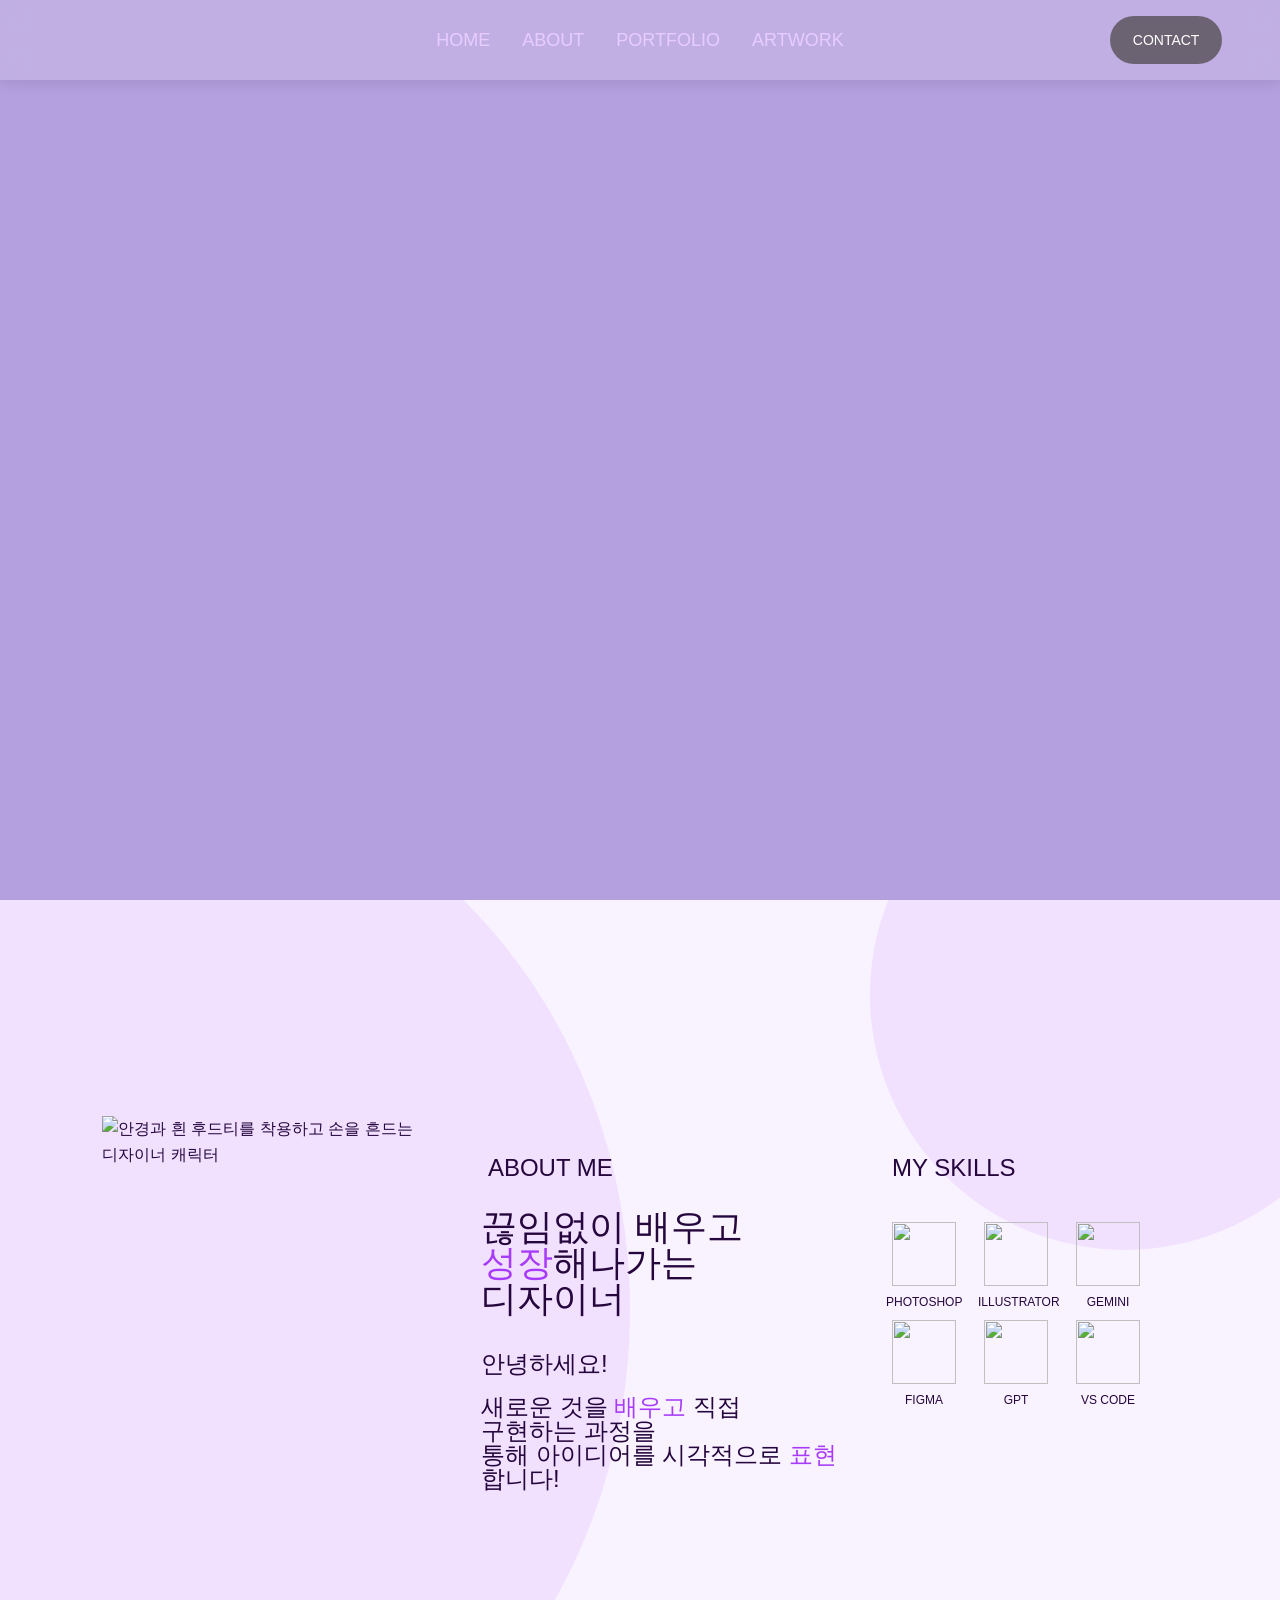
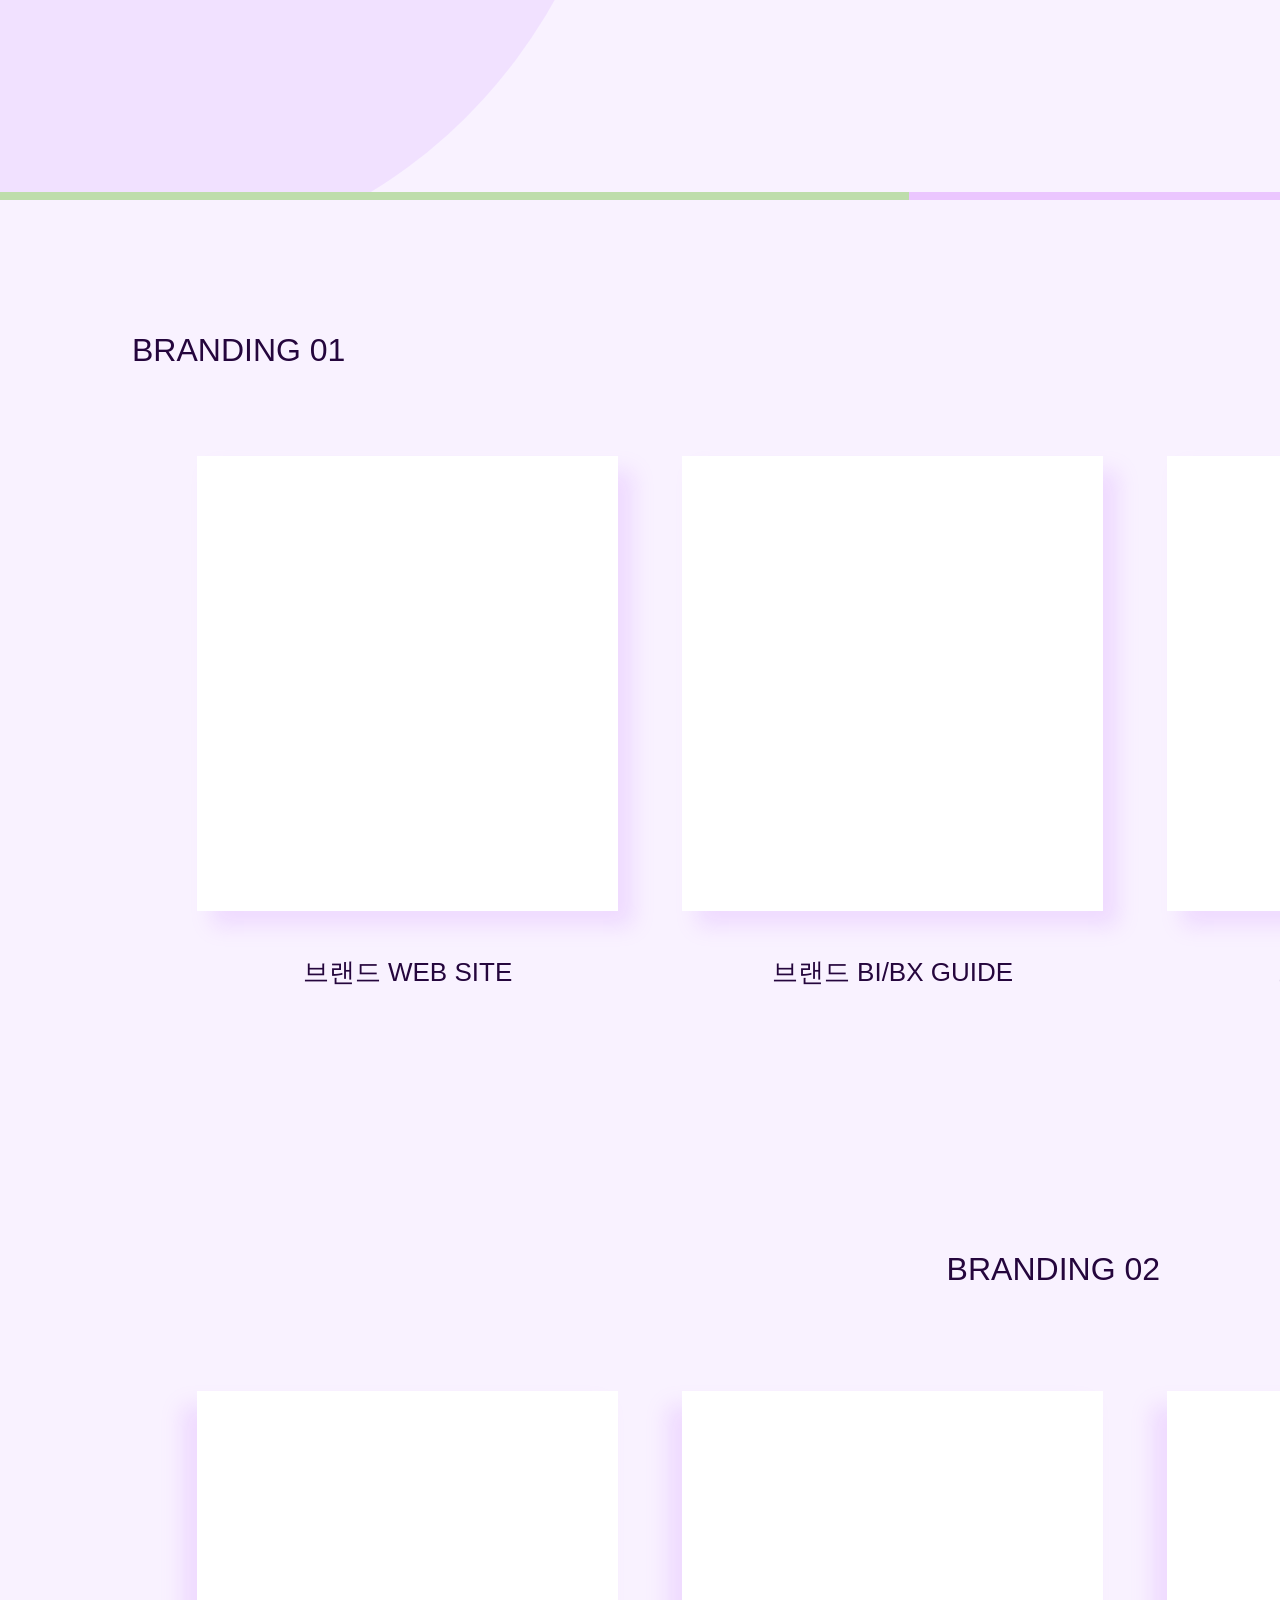
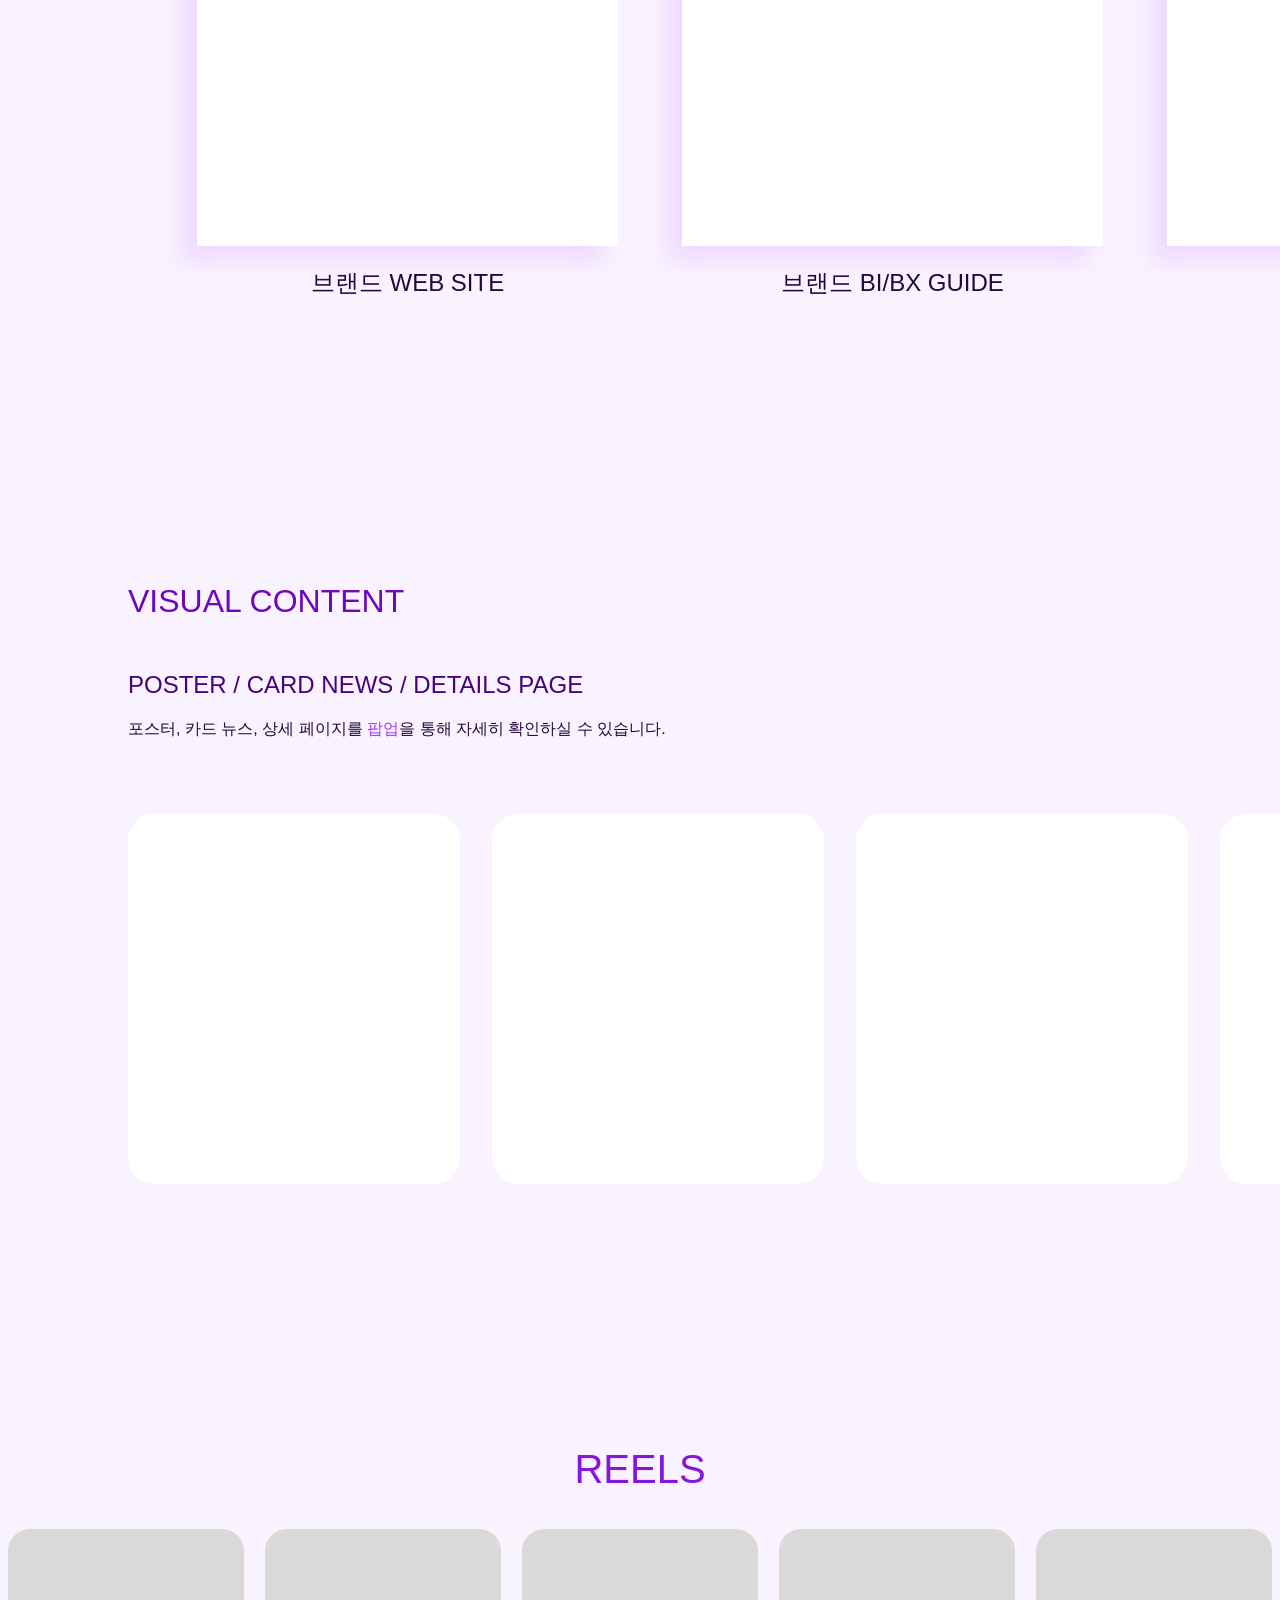
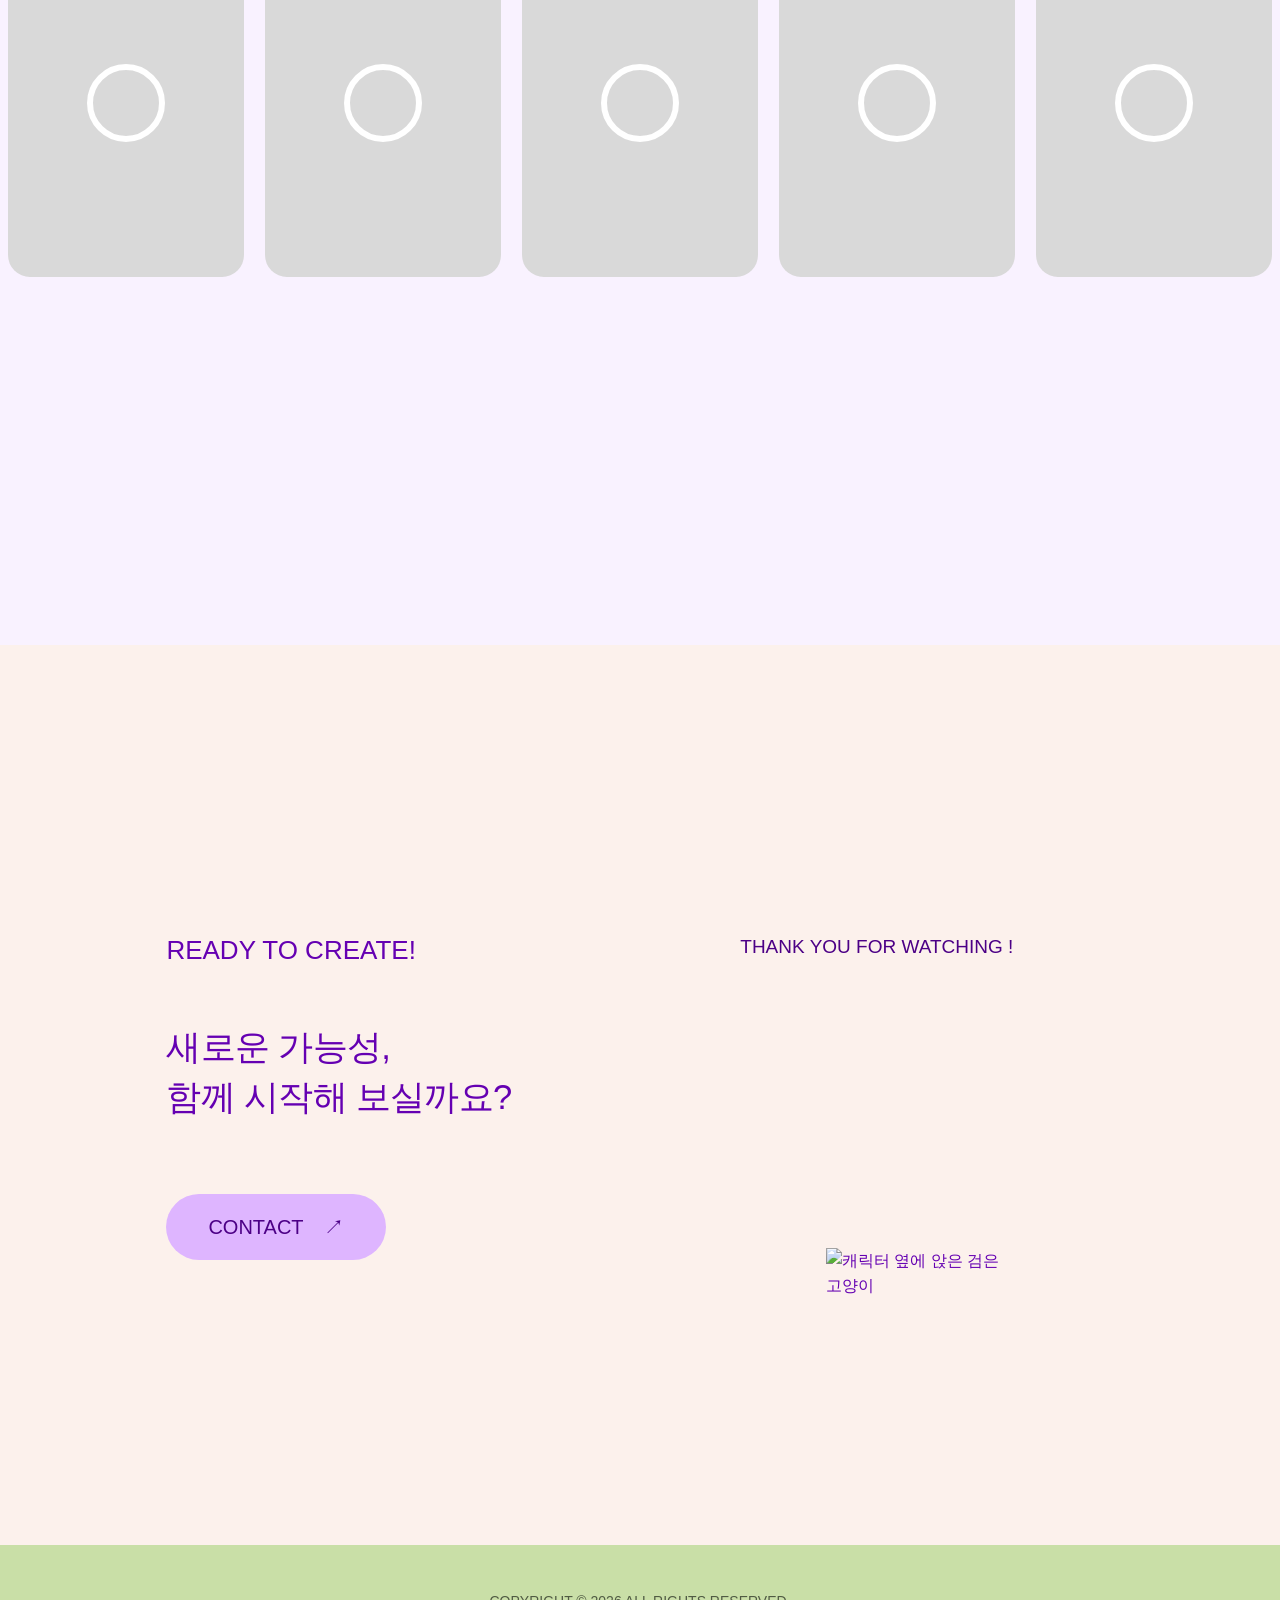
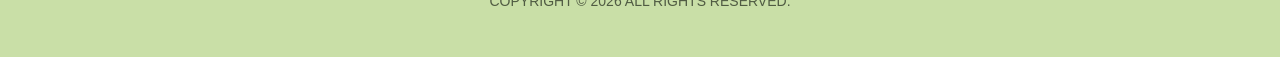
==== index.html @ c57d6a8a "Add files via upload" ====
<!doctype html>
<html lang="ko">

<head>
  <meta charset="utf-8">
  <meta name="viewport" content="width=device-width, initial-scale=1">
  <meta name="theme-color" content="#f9f2ff">
  <meta name="description" content="끊임없이 배우고 성장해 나가는 디자이너의 포트폴리오입니다.">
  <title>PORTFOLIO</title>
 
  <link rel="stylesheet" href="css/fonts.css">
  <link rel="stylesheet" href="css/style.css">
  <script src="Js/content.js" defer></script>
  <script src="Js/script.js" defer></script>
</head>

<body>
  <a class="skip-link" href="#about">본문 바로가기</a>
  <header class="site-header">
    <button class="menu-toggle" type="button" aria-label="메뉴 열기" aria-controls="navigation"
      aria-expanded="false"><span></span><span></span></button>
    <nav id="navigation" aria-label="메인 메뉴">
      <a href="#home">HOME</a><a href="#about">ABOUT</a><a href="#portfolio">PORTFOLIO</a><a href="#artwork">ARTWORK</a>
    </nav>
    <a class="header-contact" href="#contact">CONTACT</a>
  </header>

  <main>
    <section class="hero" id="home" aria-label="파스텔 구름과 계단 속 디자이너의 포트폴리오">
      <h1 class="sr-only">끊임없이 배우고 성장해 나가는 디자이너의 포트폴리오</h1>
      <video class="hero-video" autoplay muted loop playsinline preload="metadata"
        poster="assets/images/main/main_banner.png" width="1920" height="1000" aria-hidden="true">
        <source src="assets/videos/main_banner.mp4" type="video/mp4">
      </video>
    </section>

    <section class="about section-anchor" id="about" aria-labelledby="about-heading">
      <div class="about-shape" aria-hidden="true"></div>
      <div class="about-inner">
        <div class="profile"><img src="assets/videos/my_character.gif" alt="안경과 흰 후드티를 착용하고 손을 흔드는 디자이너 캐릭터" width="543"
            height="724"></div>
        <div class="about-copy">
          <p class="eyebrow">ABOUT ME</p>
          <h2 id="about-heading">끊임없이 배우고<br><em>성장</em>해나가는 디자이너</h2>
          <p class="hello">안녕하세요!</p>
          <p>새로운 것을 <em>배우고</em> 직접 구현하는 과정을<br>통해 아이디어를 시각적으로 <em>표현</em> 합니다!</p>
        </div>
        <div class="skills">
          <h3>MY SKILLS</h3>
          <ul id="skill-list"></ul>
        </div>
      </div>
    </section>

    <section class="branding branding-one section-anchor" id="portfolio" aria-labelledby="branding-one-heading">
      <div class="section-heading">
        <h2 id="branding-one-heading">BRANDING 01</h2>
      </div>
      <div class="rail-wrap">
        <div class="project-rail" id="brand-one" role="group" aria-label="첫 번째 브랜드 작업물"></div>
      </div>
    </section>

    <section class="branding branding-two" aria-labelledby="branding-two-heading">
      <div class="section-heading reverse">
        <h2 id="branding-two-heading">BRANDING 02</h2>
      </div>
      <div class="rail-wrap">
        <div class="project-rail" id="brand-two" role="group" aria-label="두 번째 브랜드 작업물"></div>
      </div>
    </section>

    <section class="artwork section-anchor" id="artwork" aria-labelledby="artwork-heading">
      <div class="artwork-intro">
        <h2 id="artwork-heading">VISUAL CONTENT</h2>
        <h3>POSTER / CARD NEWS / DETAILS PAGE</h3>
        <p>포스터, 카드 뉴스, 상세 페이지를 <em>팝업</em>을 통해 자세히 확인하실 수 있습니다.</p>
      </div>
      <div class="visual-rail" id="visual-list" role="group" aria-label="비주얼 콘텐츠 작업물"></div>
    </section>

    <section class="reels" aria-labelledby="reels-heading">
      <h2 id="reels-heading">REELS</h2>
      <div class="reel-wrap">
        <div class="reel-rail" id="reel-list" role="group" aria-label="릴스 영상"></div>
      </div>
    </section>

    <section class="contact section-anchor" id="contact" aria-labelledby="contact-heading">
      <div class="contact-copy">
        <p>READY TO CREATE!</p>
        <h2 id="contact-heading">새로운 가능성,<br>함께 시작해 보실까요?</h2><button class="contact-button" id="contact-open"
          type="button">CONTACT <span aria-hidden="true">↗</span></button>
      </div>
      <div class="contact-art">
        <p>THANK YOU FOR WATCHING !</p>
        <img class="contact-cat" src="assets/videos/cat-timed.gif" alt="캐릭터 옆에 앉은 검은 고양이" loading="lazy" width="543" height="724">
      </div>
    </section>
  </main>
  <footer>COPYRIGHT © <span id="copyright-year">2026</span> ALL RIGHTS RESERVED.</footer>

  <dialog id="work-dialog" aria-labelledby="dialog-title">
    <div class="dialog-toolbar">
      <h2 id="dialog-title"></h2><button class="dialog-close" type="button" aria-label="팝업 닫기">×</button>
    </div>
    <div id="dialog-body"></div>
  </dialog>
</body>

</html>
---- css/fonts.css ----
/* 사용자가 지정한 아리따 돋움 Medium 웹폰트 */
@font-face {
    font-family: 'ArittaDodum';
    src: url('https://cdn.jsdelivr.net/gh/projectnoonnu/noonfonts_one@1.0/Arita-dotum-Medium.woff') format('woff');
    font-weight: normal;
    font-display: swap;
}

:root {
    --font-arita: 'ArittaDodum', sans-serif;
}
---- css/style.css ----
/* 색상과 여백은 여기에서 한 번에 수정할 수 있습니다. */
:root {
    --content-bg: #f9f2ff;
    --cream: var(--content-bg);
    --ink: #25063d;
    --accent: #a73bf9;
    --green: var(--accent);
    --purple: #6500b2;
    --lavender: var(--content-bg);
    --about-circle: rgba(232, 204, 255, 0.46);
    --header-menu: #e8ccff;
    --header-menu-content: #b47bdc;
    --gutter: clamp(24px, 10vw, 192px);
    --header: 80px
}

* {
    box-sizing: border-box
}

html {
    scroll-behavior: smooth;
    scroll-padding-top: var(--header)
}

body {
    margin: 0;
    background: var(--cream);
    color: var(--ink);
    font-family: var(--font-arita);
    font-weight: 400;
    font-size: 16px;
    line-height: 1.6;
    letter-spacing: 0;
    word-break: keep-all;
    overflow-wrap: break-word;
    text-rendering: optimizeLegibility;
    font-synthesis: none;
}

button,
a {
    -webkit-tap-highlight-color: transparent
}

button {
    font: inherit;
    color: inherit;
    cursor: pointer
}

a {
    color: inherit;
    text-decoration: none
}

button {
    border: 0
}

img {
    display: block;
    max-width: 100%
}

h1,
h2,
h3,
p {
    margin: 0
}

em {
    color: var(--green);
    font-style: normal
}

button:focus-visible,
a:focus-visible {
    outline: 3px solid #8f43c7;
    outline-offset: 6px
}

.sr-only {
    position: absolute;
    width: 1px;
    height: 1px;
    padding: 0;
    margin: -1px;
    overflow: hidden;
    clip-path: inset(50%);
    white-space: nowrap
}

.skip-link {
    position: fixed;
    top: -100px;
    left: 20px;
    z-index: 100;
    background: white;
    padding: 12px
}

.skip-link:focus {
    top: 10px
}

.site-header {
    position: fixed;
    top: 0;
    left: 0;
    z-index: 20;
    width: 100%;
    height: var(--header);
    display: flex;
    align-items: center;
    padding: 0 4.5%;
    gap: 30px;
    color: var(--header-menu);
    background: #e8dff03d;
    box-shadow: 0 3px 12px #49336b26;
    backdrop-filter: blur(12px)
}

.site-header nav {
    display: flex;
    gap: 32px;
    position: absolute;
    left: 50%;
    transform: translateX(-50%)
}

.site-header nav a {
    font-size: 18px;
    padding: 12px 0;
    position: relative;
    transition: color .2s;
}

.site-header nav a:hover,
.site-header nav a:focus-visible {
    color: #fff;
}

/* 배경 투명도는 유지하고, 두 번째 영역부터 글자색만 변경합니다. */
.site-header.on-content {
    color: var(--header-menu-content);
}

.site-header.on-content .menu-toggle {
    color: var(--header-menu-content);
}

.header-contact {
    margin-left: auto;
    color: #fff;
    background: #575258ce;
    padding: 13px 23px;
    border-radius: 30px;
    font-size: 14px
}

.menu-toggle {
    display: none
}

.hero {
    position: relative;
    background: #b4a0de;
    padding-top: 0;
    height: 100svh;
    aspect-ratio: auto;
    overflow: hidden;
    line-height: 0;
}

.hero-video {
    position: absolute;
    inset: -1px;
    display: block;
    width: calc(100% + 2px);
    height: calc(100% + 2px);
    object-fit: cover;
    transform: scale(1.01);
}

.section-anchor {
    scroll-margin-top: 0
}

.about {
    position: relative;
    overflow: hidden;
    min-height: 860px;
    display: flex;
    align-items: center;
    border-bottom: 8px solid;
    border-image: linear-gradient(90deg, #beddab 71%, #ebc6ff 71%) 1
}

.about:after {
    content: "";
    position: absolute;
    width: 510px;
    height: 510px;
    border-radius: 50%;
    background: var(--about-circle);
    right: -100px;
    top: -160px;
    z-index: 0
}

.about-shape {
    position: absolute;
    width: 1000px;
    height: 1100px;
    left: -370px;
    top: -140px;
    border-radius: 50%;
    background: var(--about-circle)
}

.about-inner {
    position: relative;
    z-index: 1;
    width: 100%;
    max-width: 1920px;
    margin: auto;
    display: grid;
    grid-template-columns: 1fr 1.1fr .7fr;
    align-items: center;
    gap: 5%;
    padding: 70px var(--gutter) 95px 8%
}

.profile {
    max-width: 340px;
    justify-self: center
}

.profile img {
    width: 100%;
    height: auto;
    mix-blend-mode: normal
}

.eyebrow,
.skills h3 {
    font-size: 24px;
    line-height: 29px;
    font-weight: 400;
    margin-bottom: 28px
}

.about h2 {
    font-size: 36px;
    font-weight: 400;
    line-height: 36px;
    letter-spacing: 0;
    margin-bottom: 35px
}

.about-copy>p:not(.eyebrow) {
    font-size: 24px;
    font-weight: 400;
    line-height: 24px;
    letter-spacing: 0
}

.about-copy .hello {
    line-height: 29px;
    margin-bottom: 19px
}

.about-copy .eyebrow {
    margin-left: 7px;
    margin-bottom: 27px;
}

.skills {
    align-self: center;
    width: 260px;
    max-width: 100%;
    color: var(--ink);
}

.about-copy,
.skills {
    min-height: 360px;
}

.skills h3 {
    font-size: 24px;
    line-height: 29px;
    font-weight: 400;
    margin: 0 0 40px;
}

.skills ul {
    list-style: none;
    padding: 0;
    margin: 0 0 0 -6px;
    display: grid;
    grid-template-columns: repeat(3, 76px);
    gap: 10px 16px
}

.skills li {
    text-align: center
}

.skills li img {
    width: 64px;
    height: 64px;
    object-fit: contain;
    margin: 0 auto 8px
}

.skills li span {
    display: block;
    font-size: 12px;
    line-height: 16px;
    font-weight: 400;
    color: var(--ink);
    white-space: nowrap
}

.branding {
    --brand-card-width: 421px;
    --brand-card-gap: 64px;
    --brand-track-left: calc(var(--gutter) + 69px);
    padding: 130px 0 110px;
    overflow: hidden
}

.branding-one {
    background: var(--cream)
}

.branding-two {
    background: var(--lavender);
    color: var(--ink)
}

.section-heading {
    margin: 0 var(--gutter) 88px;
    display: flex;
    align-items: center;
    justify-content: space-between;
    gap: 20px
}

.section-heading h2,
.artwork h2 {
    font-size: 30px;
    font-weight: 400
}

.reverse {
    flex-direction: row-reverse
}

.rail-wrap {
    position: relative
}

/* 정지된 가로 트랙: 오른쪽 카드는 시안처럼 화면 밖으로 이어집니다. */
.project-rail {
    display: flex;
    flex-wrap: nowrap;
    gap: var(--brand-card-gap);
    width: max-content;
    padding: 0 40px 35px var(--brand-track-left);
}

.project-card {
    position: relative;
    flex: 0 0 var(--brand-card-width);
    width: var(--brand-card-width);
    min-width: 0;
    padding: 0;
    background: none;
    text-align: center;
}

.project-image-box {
    display: block;
    width: 100%;
    aspect-ratio: 421 / 455;
    background: #fff;
    box-shadow: 15px 15px 20px rgba(199, 124, 255, 0.2);
}

.branding-two .project-image-box {
    box-shadow: -15px 15px 20px rgba(199, 124, 255, 0.2);
}

.project-image-box img,
.project-image-box video {
    display: block;
    width: 100%;
    height: 100%;
    object-fit: cover;
}

.project-image-box.has-cover {
    padding: 15px;
}

.project-image-viewport {
    display: block;
    width: 100%;
    height: 100%;
    overflow: hidden;
}

.project-image-viewport img,
.project-image-viewport video {
    transition: transform .35s ease;
}

@media (hover: hover) {
    .project-card.is-site-link:hover .project-image-viewport :is(img, video) {
        transform: scale(1.06);
    }
}

.project-card.is-site-link:focus-visible .project-image-viewport :is(img, video) {
    transform: scale(1.06);
}

.project-image-box .project-cover-video {
    pointer-events: none;
    object-fit: contain;
    background: #fff;
}

.project-card.is-site-link:hover .project-image-viewport .project-cover-video,
.project-card.is-site-link:focus-visible .project-image-viewport .project-cover-video {
    transform: none;
}

.project-card h3 {
    font-family: var(--font-arita);
    font-size: 26px;
    line-height: 36px;
    font-weight: 400;
    margin-top: 43px
}

.branding .section-heading {
    margin: 0 calc(var(--gutter) + 4px) 86px;
}

.branding .section-heading h2 {
    font-family: var(--font-arita);
    font-size: 32px;
    line-height: 40px;
    font-weight: 400;
}

.brand-cat {
    width: 160px;
    left: 261px;
    top: -88px;
    transform: scaleX(-1);
    mix-blend-mode: multiply;
}

.brand-butterfly {
    width: 80px;
    left: 245px;
    top: -105px;
    transform: scaleX(-1);
    mix-blend-mode: multiply;
}

.brand-controller {
    width: 98px;
    left: 52px;
    top: -55px;
}

/* 브랜딩 2: 아리따 돋움과 시안의 짧은 카드 이름 간격 */
.branding-two .section-heading h2 {
    font-family: var(--font-arita);
    font-size: 32px;
    line-height: 40px;
    font-weight: 400;
}

.branding-two .project-card h3 {
    font-family: var(--font-arita);
    font-size: 24px;
    line-height: 34px;
    font-weight: 400;
    margin-top: 20px;
}

@media (min-width: 1201px) {
    .branding-two {
        padding-top: 114px;
    }

    .branding-two .section-heading {
        margin: 0 calc(var(--gutter) - 8px) 102px;
    }
}

.sticker {
    position: absolute;
    pointer-events: none;
    z-index: 2
}

.artwork {
    padding: 136px 0 120px;
    color: var(--ink);
    position: relative;
    overflow: hidden
}

.artwork-intro {
    margin: 0 var(--gutter) 73px;
    position: relative;
    z-index: 1
}

.artwork h2 {
    color: #6f07bd;
    font-size: 32px;
    line-height: 40px;
    font-weight: 400;
    margin-bottom: 48px
}

.artwork h3 {
    color: #48007e;
    font-size: 24px;
    line-height: 32px;
    font-weight: 400;
    margin-bottom: 16px
}

.artwork p {
    font-size: 16px;
    line-height: 24px
}

.leaves {
    position: absolute;
    right: 0;
    top: 0;
    width: 647px;
    height: 592px;
    max-width: none;
    object-fit: fill;
    z-index: 2;
    pointer-events: none
}

.visual-rail {
    display: flex;
    flex-wrap: nowrap;
    width: max-content;
    gap: 32px;
    padding: 0 var(--gutter) 20px
}

.visual-card {
    background: none;
    padding: 0;
    flex: 0 0 332px;
    width: 332px;
    min-width: 0;
    border-radius: 26px;
    position: relative
}

.visual-image-box {
    display: block;
    width: 100%;
    aspect-ratio: 332 / 370;
    background: #fff;
    border-radius: 26px;
    transition: box-shadow .2s
}

.visual-image-box img {
    width: 100%;
    height: 100%;
    object-fit: cover;
    border-radius: inherit
}

@media (hover: hover) {
    .visual-card:hover .visual-image-box {
        box-shadow: 0 0 10px 4px rgba(199, 124, 255, 0.5);
    }
}

.reels {
    min-height: 0;
    height: auto;
    padding: 100px 0 180px;
    color: var(--ink);
}

.reels h2 {
    color: #8516da;
    text-align: center;
    font-size: 40px;
    line-height: 48px;
    font-weight: 400;
    margin-bottom: 36px
}

@media (min-width: 1201px) {
    .reels {
        height: 900px;
    }
}

.reel-wrap {
    position: relative
}

.reel-rail {
    display: grid;
    grid-template-columns: repeat(5, minmax(0, 364px));
    justify-content: center;
    gap: 150px 21px;
    padding: 0 8px
}

.reel-item {
    position: relative;
    min-width: 0
}

.reel-card {
    position: relative;
    display: block;
    width: 100%;
    aspect-ratio: 364 / 536;
    padding: 0;
    background: #d9d9d9;
    border-radius: 22px;
    overflow: hidden
}

.reel-card>img {
    width: 100%;
    height: 100%;
    object-fit: cover;
    background: #d9d9d9
}

.play-icon {
    position: absolute;
    left: 50%;
    top: 50%;
    width: 78px;
    height: 78px;
    border: 6px solid white;
    border-radius: 50%;
    transform: translate(-50%, -50%);
    transition: transform .2s
}

.play-icon:before {
    content: "";
    position: absolute;
    left: 50%;
    top: 50%;
    width: 30px;
    height: 40px;
    transform: translate(-42%, -50%);
    background: url("../assets/images/main/play-outline.svg") center / contain no-repeat
}

.reel-card:hover .play-icon {
    transform: translate(-50%, -50%) scale(1.1)
}

.reel-character {
    width: 105px;
    height: auto;
    left: 17px;
    top: -95px;
    bottom: calc(100% - 65px)
}

.tv {
    width: 75px;
    height: auto;
    right: 36px;
    top: auto;
    bottom: calc(100% - 8px)
}

.contact {
    position: relative;
    isolation: isolate;
    min-height: 900px;
    background: #fcf1ec url("../assets/images/main/contact_background.png") center / 100% 100% no-repeat;
    overflow: hidden;
    display: grid;
    grid-template-columns: 1fr 1fr;
    align-items: center;
    padding: 100px 13%;
    gap: 25px;
    color: var(--purple);
}

.contact-copy>p {
    font-size: 26px;
    margin-bottom: 50px
}

.contact-copy h2 {
    font-size: clamp(28px, 2.7vw, 50px);
    font-weight: 400;
    line-height: 1.45;
    letter-spacing: -0.02em
}

.contact-button {
    display: flex;
    align-items: center;
    gap: 20px;
    margin-top: 72px;
    background: #deb5ff;
    color: #4c0086;
    border-radius: 50px;
    padding: 17px 42px;
    font-size: 20px
}

.contact-button:hover {
    background: #cd94f4
}

.contact-art {
    position: absolute;
    left: 44.583333%;
    right: 20.833333%;
    bottom: 53px;
    height: 577px;
}

.contact-art>p {
    position: absolute;
    top: 18px;
    right: 0;
    font-size: 19px;
    line-height: 28px;
    font-weight: 400;
    color: #4c0086;
}

.contact-art img {
    position: absolute;
    bottom: 0;
    height: auto;
    mix-blend-mode: normal;
}

.contact-art .contact-character {
    left: 0;
    width: 79.066265%;
    transform-origin: 50% 94%;
}

.contact-art .contact-cat {
    right: 4px;
    width: 41.415663%;
    transform-origin: 50% 88%;
}

footer {
    display: block;
    align-content: center;
    min-height: 112px;
    padding: 20px;
    text-align: center;
    background: #c9dfa7;
    color: #505b43;
    font-size: 14px;
}

dialog {
    width: min(1000px, 92vw);
    max-height: 90dvh;
    border: 0;
    border-radius: 20px;
    padding: 0;
    background: var(--cream);
    color: var(--ink);
    box-shadow: 0 20px 90px #0004
}

dialog::backdrop {
    background: #23132bd9;
    backdrop-filter: blur(5px)
}

.dialog-toolbar {
    position: sticky;
    top: 0;
    z-index: 3;
    display: flex;
    align-items: center;
    justify-content: space-between;
    gap: 20px;
    background: var(--cream);
    padding: 18px 25px;
    border-bottom: 1px solid #ded5e1
}

.dialog-toolbar h2 {
    font-size: 20px
}

.dialog-close {
    font-size: 32px;
    line-height: 1;
    background: none;
    width: 42px;
    height: 42px;
    border-radius: 50%
}

.dialog-close:hover {
    background: #e8d8f4
}

#dialog-body {
    padding: 25px
}

#dialog-body>img {
    width: 100%;
    height: auto;
    margin-bottom: 18px
}

#dialog-body video {
    width: 100%;
    max-height: 65vh;
    background: #151515
}

#dialog-body p {
    margin: 16px 0;
    white-space: pre-line
}

.project-link,
.email-link {
    display: inline-block;
    padding: 12px 20px;
    border-radius: 30px;
    background: #e4c3fa;
    color: #4d1a72
}

.contact-note {
    padding: 20px;
    background: #f4ebfc;
    border-radius: 14px
}

body.modal-open {
    overflow: hidden
}

/* 1920px 화면 기준: 메인 1000px / 각 콘텐츠 900px / 푸터 112px */
@media (min-width: 761px) {
    .about, .branding, .artwork, .contact {
        min-height: 900px;
    }
}

@media (min-width: 1800px) {
    .about, .branding, .artwork, .contact {
        height: 900px;
    }

.visual-card {
        min-width: 0;
    }
}

@media(min-width:1921px) {
.about-inner {
        padding-right: 180px
    }

}

@media(max-width:1200px) {
    :root {
        --gutter: 7vw;
        --header: 72px
    }

    .site-header nav {
        gap: 22px
    }

    .site-header nav a {
        font-size: 15px
    }

    .about {
        min-height: 660px
    }

    .about-inner {
        gap: 4%;
        padding-left: 5%;
        padding-right: 5%;
        grid-template-columns: .9fr 1.25fr 304px
    }

.skills li img {
        width: 48px;
        height: 48px
    }

.about:after {
        width: 340px;
        height: 340px
    }

    .about-shape {
        width: 650px;
        height: 850px;
        left: -320px;
        top: -100px
    }

    .branding {
        padding: 85px 0
    }

.section-heading {
        margin-bottom: 66px
    }

.contact {
        min-height: 660px;
        padding: 100px 10%
    }

    .contact-copy>p {
        font-size: 20px;
        margin-bottom: 30px
    }

    .contact-button {
        margin-top: 40px
    }

    .contact-art>p {
        font-size: 14px
    }

    .artwork {
        padding: 100px 0
    }

    .reels {
        padding: 70px 0 200px
    }

    .reels h2 {
        margin-bottom: 75px
    }
}

@media(max-width:760px) {
    :root {
        --gutter: 24px;
        --header: 64px
    }

    .site-header {
        padding: 0 20px;
        gap: 15px
    }

.header-contact {
        font-size: 13px;
        padding: 9px 13px;
        margin-left: 0
    }

    .menu-toggle {
        display: flex;
        flex-direction: column;
        justify-content: center;
        gap: 6px;
        background: none;
        width: 36px;
        height: 40px;
        margin-left: auto;
        order: 2;
        color: inherit
    }

    .menu-toggle span {
        width: 24px;
        height: 2px;
        background: currentColor
    }

    .site-header nav {
        display: none;
        position: absolute;
        top: 64px;
        left: 0;
        right: 0;
        transform: none;
        background: var(--content-bg);
        color: inherit;
        padding: 20px 25px;
        box-shadow: 0 12px 22px #32233f1f
    }

    .site-header nav.is-open {
        display: flex;
        flex-wrap: wrap;
        justify-content: center;
        gap: 10px 24px
    }

    .site-header nav a {
        font-size: 14px
    }

    .hero-video {
        object-position: 66% center
    }

    .about {
        min-height: auto
    }

    .about-inner {
        grid-template-columns: 1fr;
        gap: 32px;
        padding: 55px 25px 65px;
        text-align: center
    }

    .profile {
        width: 190px
    }

    .about-shape {
        width: 500px;
        height: 500px;
        left: -200px;
        top: -90px
    }

    .about:after {
        right: -180px;
        top: 250px
    }

    .about h2 {
        font-size: 28px
    }

    .about-copy>p:not(.eyebrow) {
        font-size: 17px
    }

    .eyebrow {
        margin-bottom: 16px
    }

    .skills {
        margin-top: 10px
    }

.skills li img {
        width: 42px;
        height: 42px
    }

.desktop-break {
        display: none
    }

    .branding {
        padding: 60px 0
    }

    .section-heading {
        margin-bottom: 62px
    }

    .section-heading h2,
    .artwork h2 {
        font-size: 24px
    }

.project-card h3 {
        font-size: 18px;
        margin-top: 22px
    }

.artwork {
        padding: 70px 0 55px
    }

    .artwork h2 {
        margin-bottom: 28px
    }

    .artwork h3 {
        font-size: 17px
    }

    .artwork p {
        font-size: 14px;
        max-width: 270px
    }

    .artwork-intro {
        margin-bottom: 40px
    }

    .leaves {
        width: min(647px, 100vw);
        height: auto;
        aspect-ratio: 647 / 592;
        top: 0;
        right: 0
    }

.visual-card {
        flex-basis: 68vw;
        max-width: 320px
    }

    .reels {
        padding: 65px 0 160px
    }

    .reels h2 {
        font-size: 28px;
        margin-bottom: 65px
    }

    .reel-rail {
        gap: 130px 20px;
        padding-left: 20px;
        padding-right: 20px
    }

    .play-icon {
        width: 62px;
        height: 62px;
        border-width: 5px
    }

.reel-character {
        width: 100px;
        left: 22px;
        top: auto;
        bottom: calc(100% - 62px)
    }

    .tv {
        width: 60px;
        right: 10%;
        top: auto;
        bottom: calc(100% - 10px)
    }

    .contact {
        grid-template-columns: 1fr;
        padding: 75px 42px 55px;
        gap: 35px;
        min-height: auto
    }

    .contact-copy>p {
        font-size: 17px;
        margin-bottom: 28px
    }

    .contact-copy h2 {
        font-size: 29px
    }

    .contact-button {
        font-size: 16px;
        padding: 13px 27px;
        margin-top: 30px
    }

.contact-art {
        width: 100%;
        max-width: 380px;
        justify-self: end
    }

    .contact-art>p {
        font-size: 14px;
        margin-bottom: 12px
    }

.contact:after {
        width: 90%;
        right: -70%
    }

    footer {
        font-size: 13px;
        padding: 28px 16px
    }

    .dialog-toolbar {
        padding: 12px 16px
    }

    .dialog-toolbar h2 {
        font-size: 17px
    }

    #dialog-body {
        padding: 16px
    }
}

@media(prefers-reduced-motion:reduce) {
    html {
        scroll-behavior: auto
    }

    *,
    *:before,
    *:after {
        transition: none !important;
        animation: none !important
    }
}

@media (max-width: 760px) {
    .hero { aspect-ratio: auto; }
    .contact-art {
        position: relative;
        left: auto;
        right: auto;
        bottom: auto;
        height: 370px;
    }
    .contact-art > p {
        top: 0;
        font-size: 14px;
    }
    footer {
        min-height: 112px;
    }
}

@media (max-width: 760px) {
    .about-copy, .skills { min-height: 0; }
    .skills { justify-self: center; text-align: left; }
}

@media (max-width: 760px) {
    .branding {
        --brand-card-width: min(421px, calc(100vw - 48px));
        --brand-card-gap: 32px;
        --brand-track-left: 24px;
    }
    .branding .section-heading {
        margin: 0 24px 86px;
    }
    .brand-cat { left: auto; right: -10px; }
    .brand-butterfly { left: auto; right: 86px; }
}

@media (max-width: 760px) {
    .visual-card {
        flex-basis: min(332px, calc(100vw - 48px));
        width: min(332px, calc(100vw - 48px));
    }
}

@media (max-width: 1200px) {
    .reel-rail {
        grid-template-columns: repeat(auto-fit, minmax(0, 364px));
    }
}

@media (max-width: 360px) {
    .skills ul {
        width: 100%;
        margin-left: 0;
        grid-template-columns: repeat(3, minmax(0, 1fr));
        gap: 16px 8px;
    }
    .skills li span { font-size: 13px; }
}

/* ABOUT 원본 시안: 1920 × 900 기준 위치 */
@media (min-width: 1500px) {
    .about {
        height: 900px;
        min-height: 900px;
    }
    .about-inner {
        height: 100%;
        align-self: stretch;
        display: block;
        padding: 0;
        margin: 0 auto;
    }
    .profile {
        position: absolute;
        left: 5.052083%;
        top: 148px;
        width: 424px;
        max-width: none;
    }
    .about-copy {
        position: absolute;
        left: 40.15625%;
        top: 292px;
        width: 550px;
        min-height: 0;
    }
    .skills {
        position: absolute;
        left: 74.270833%;
        top: 292px;
        width: 260px;
        min-height: 0;
    }
    .about-shape {
        width: 1100px;
        height: 1100px;
        left: -466px;
        top: -113px;
    }
    .about:after {
        width: 800px;
        height: 800px;
        right: -330px;
        top: -450px;
    }
}
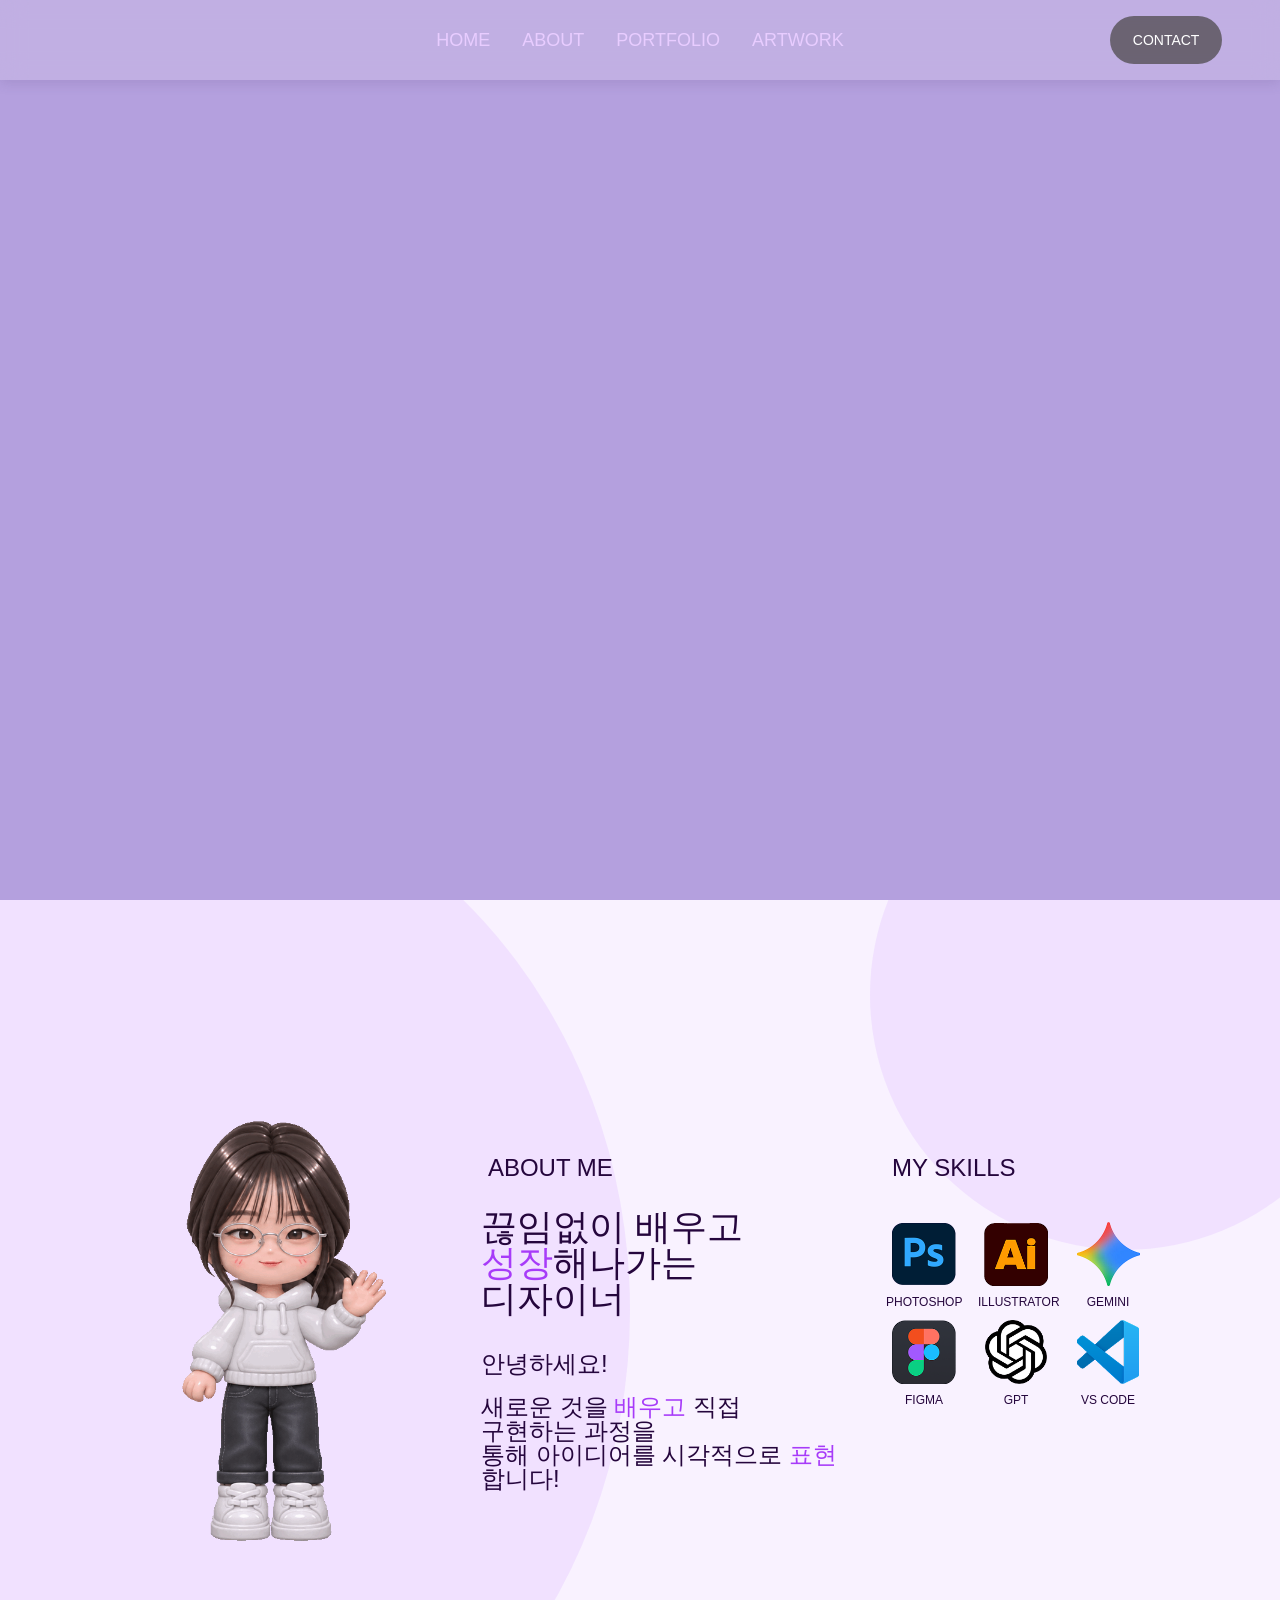
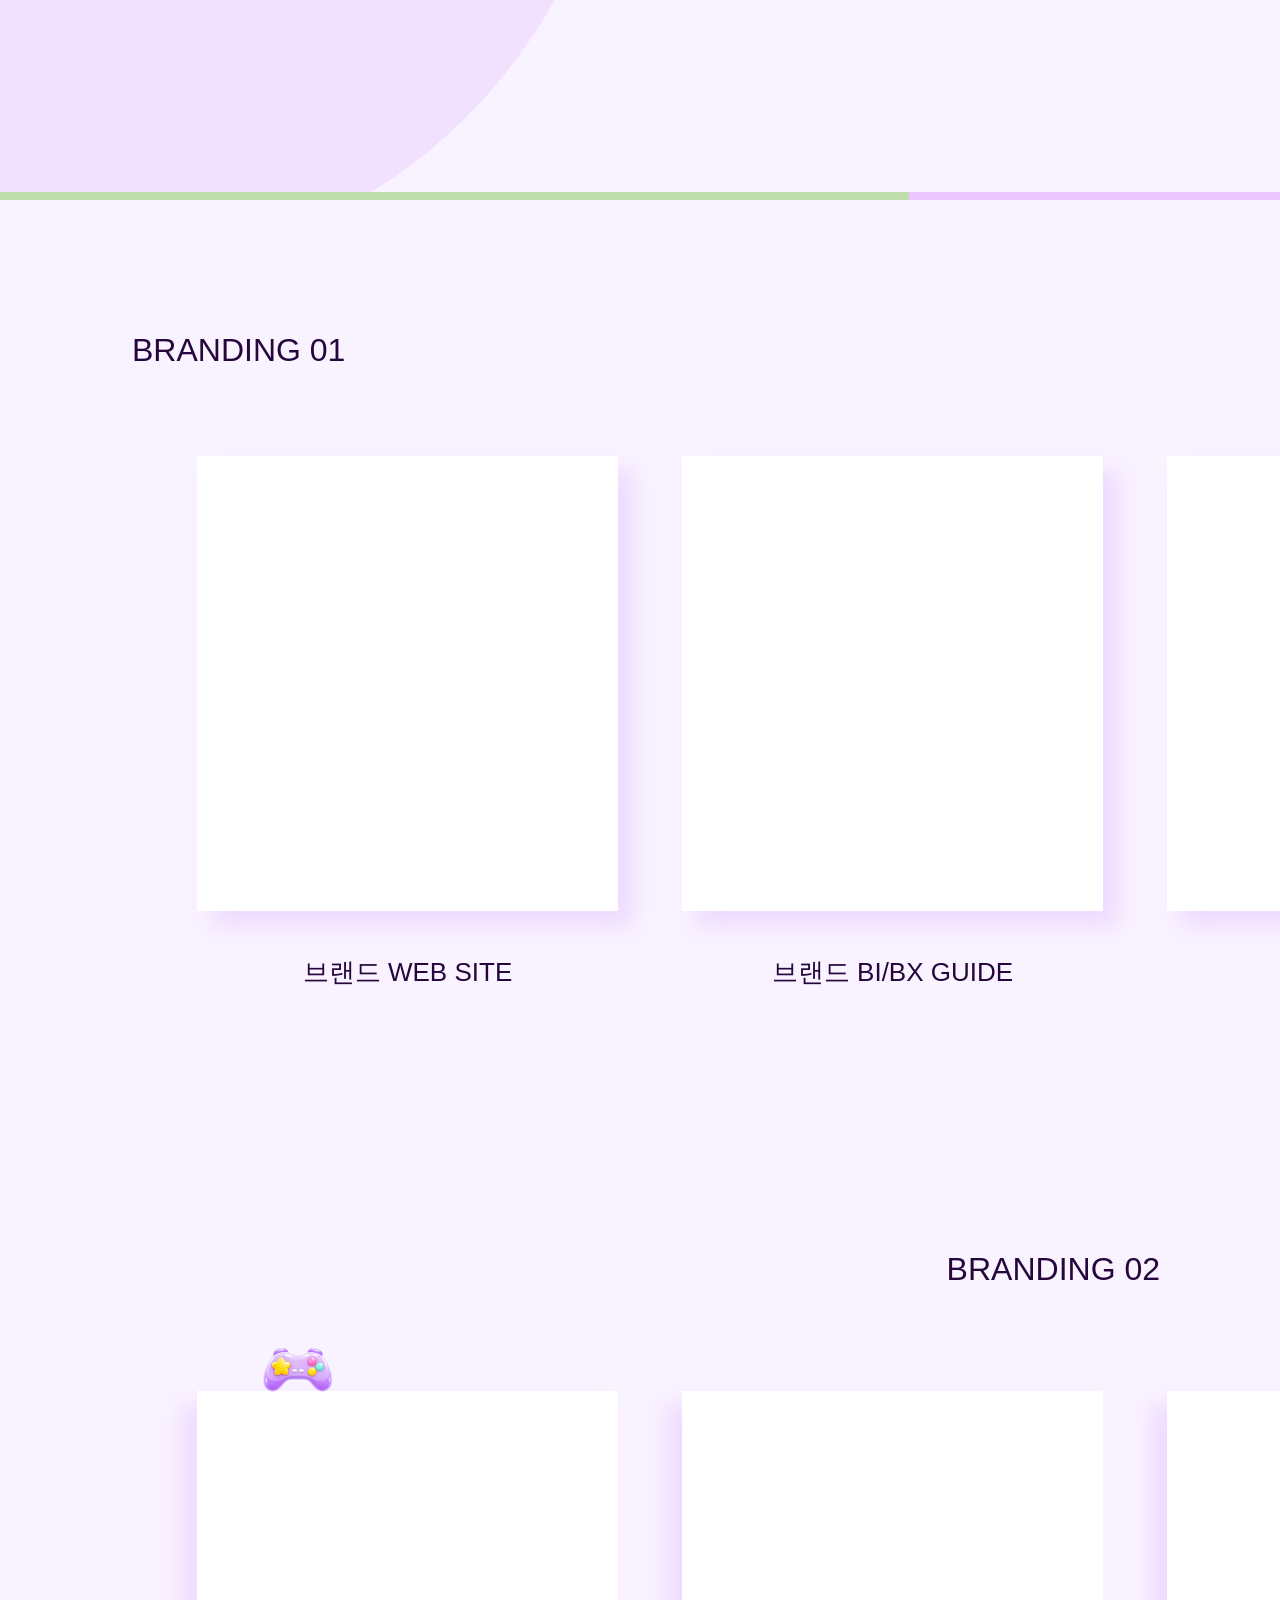
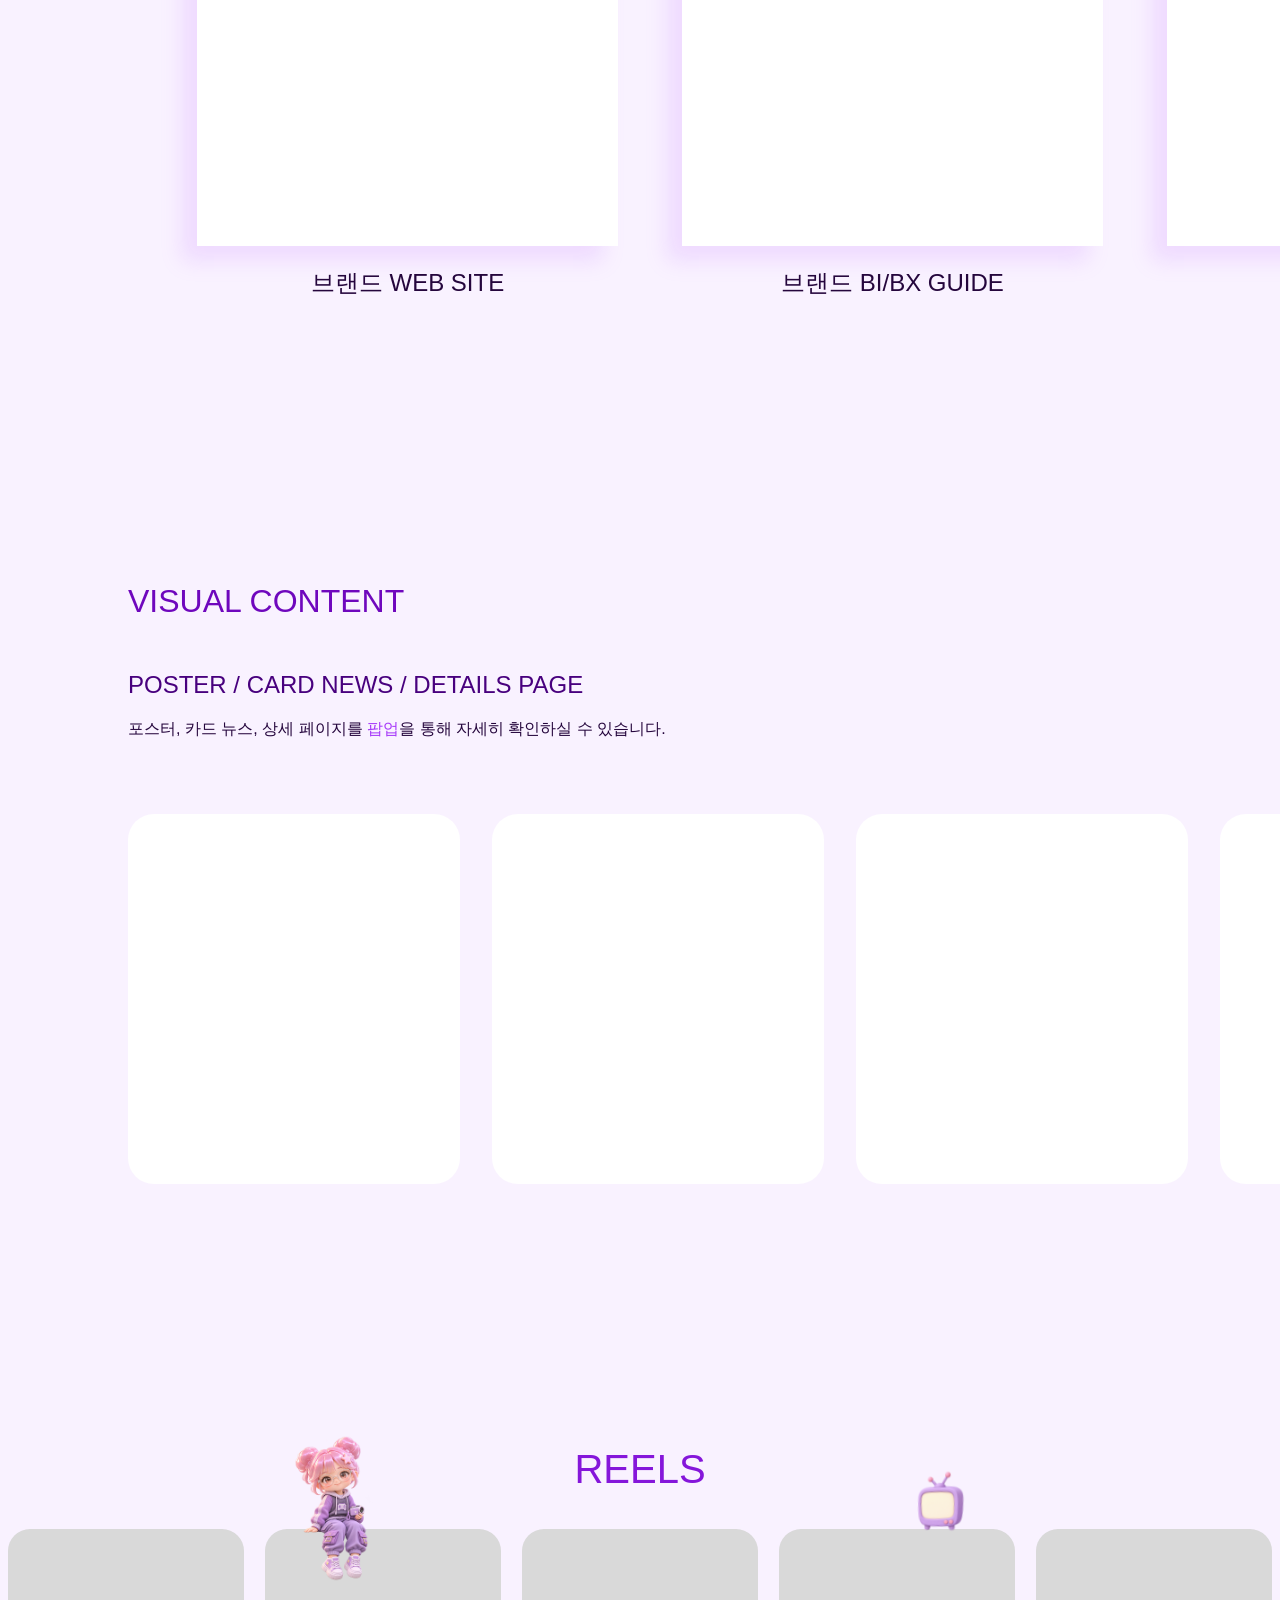
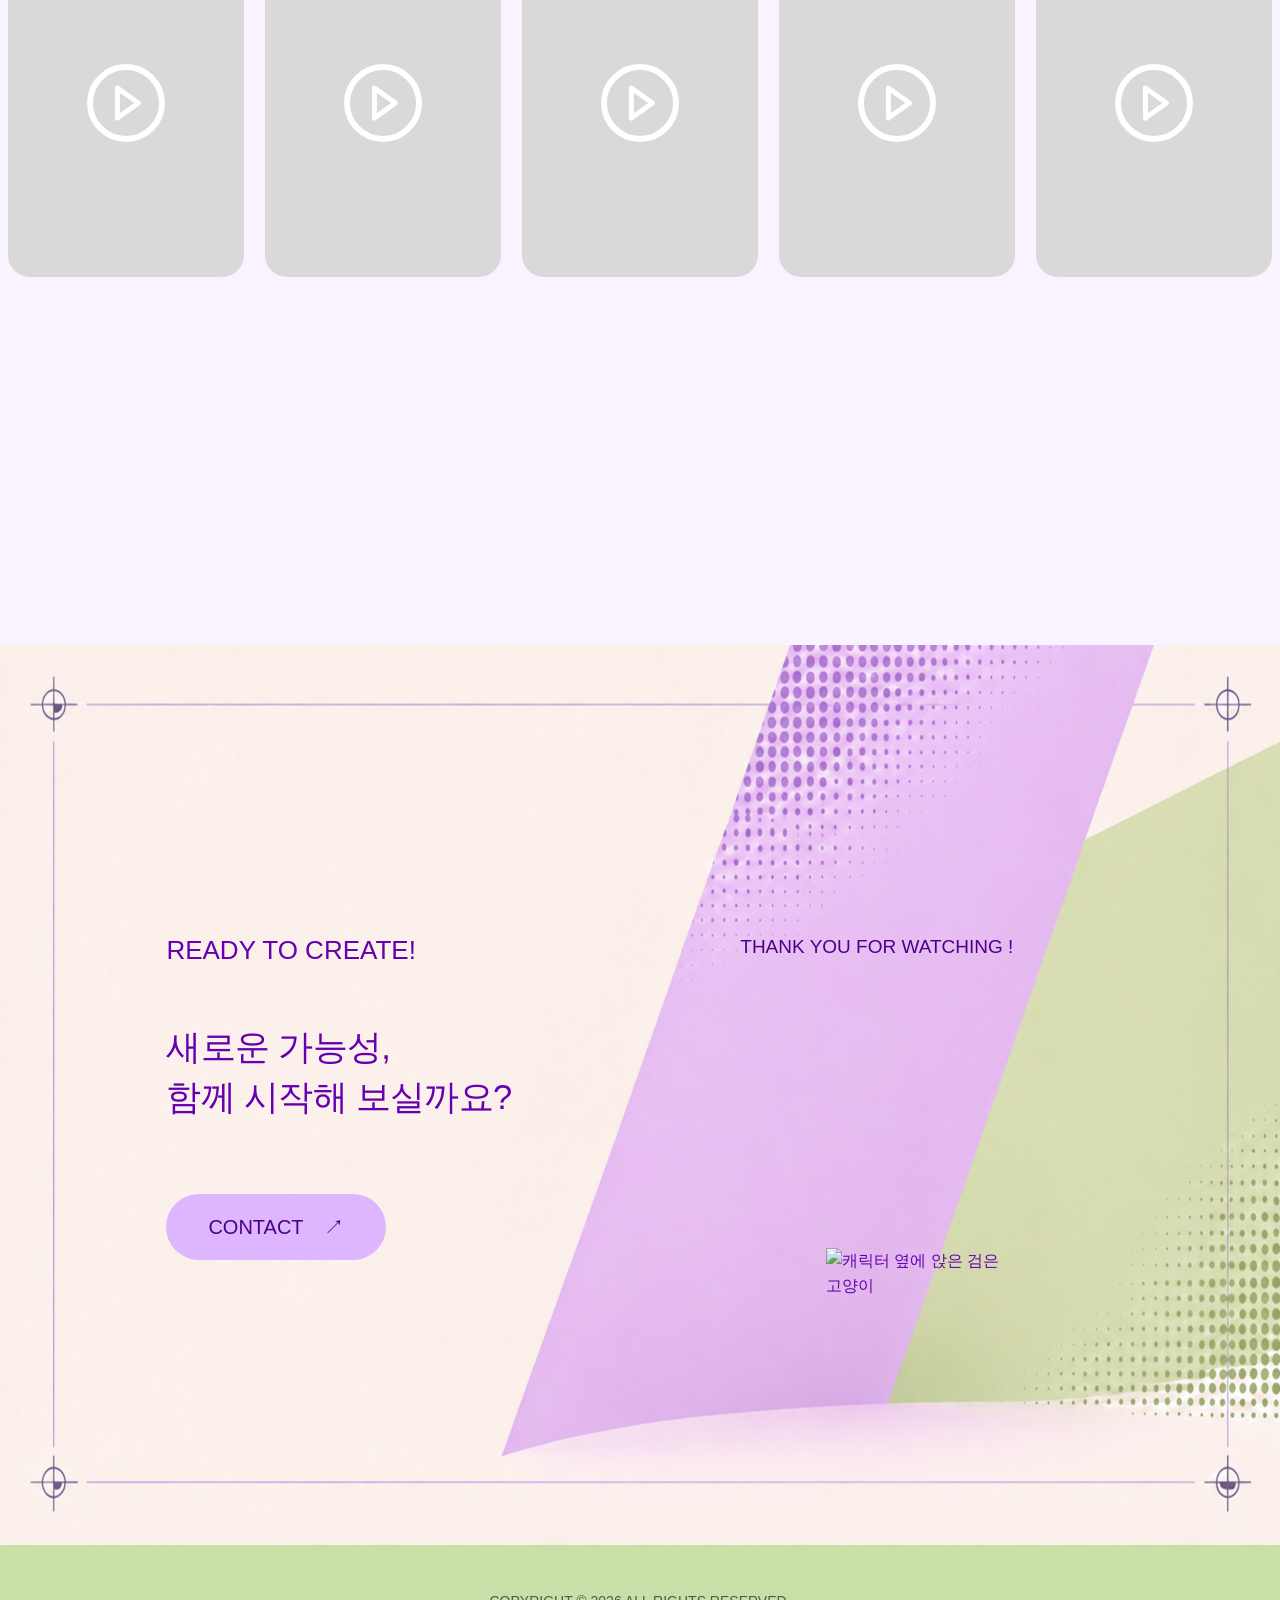
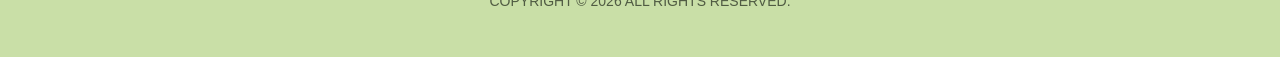
==== commit feb22daf: "Update index.html" ====
--- a/index.html
+++ b/index.html
@@ -10,7 +10,7 @@
  
   <link rel="stylesheet" href="css/fonts.css">
   <link rel="stylesheet" href="css/style.css">
-  <script src="Js/content.js" defer></script>
+  <script src="Js/content.js?v=20261127-pageon" defer></script>
   <script src="Js/script.js" defer></script>
 </head>
 
